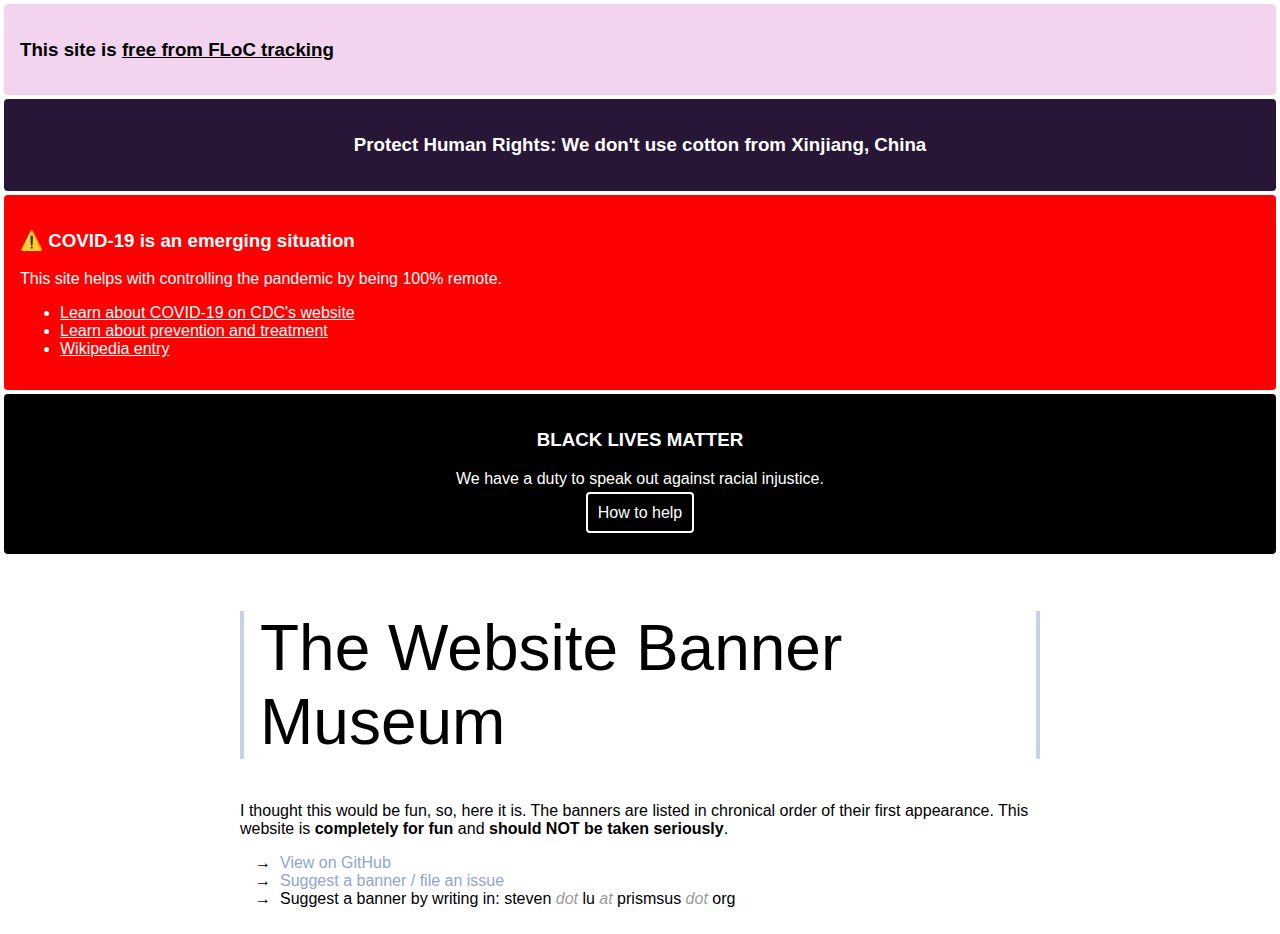
==== index.html @ 42b8867c "First bunch of banners" ====
<!DOCTYPE html>
<html>
	<head>
		<meta charset='utf-8' />
		<meta name='viewport' content='width=device-width; initial-scale=1.0' />
		<title>The Website Banner Museum</title>
		<link rel='stylesheet' href='style.css' />
	</head>
	<body>
		<header>
			<div class='banner random-color-light'>
				<h3>
					This site is
					<a
					href='https://github.blog/changelog/2021-04-27-github-pages-permissions-policy-interest-cohort-header-added-to-all-pages-sites/'
					target='blank_'>
						free from FLoC tracking
					</a>
				</h3>
			</div>
			<div class='banner random-color-dark' style='text-align: center'>
				<h3>Protect Human Rights: We don't use cotton from Xinjiang, China</h3>
			</div>
			<div class='banner' style='color: white; background-color: red'>
				<h3>⚠️ COVID-19 is an emerging situation</h3>
				<p>This site helps with controlling the pandemic by being 100% remote. </p>
				<ul>
					<li><a href='https://cdc.gov/coronavirus' target='blank_'>
						Learn about COVID-19 on CDC's website
					</a></li>
					<li><a href='https://combatcovid.hhs.gov' target='blank_'>
						Learn about prevention and treatment
					</a></li>
					<li><a href='https://en.wikipedia.org/wiki/COVID-19' target='blank_'>
						Wikipedia entry
					</a></li>
				</ul>
			</div>
			<div class='banner' style='color: white; background-color: black; text-align: center'>
				<h3>BLACK LIVES MATTER</h3>
				<p>We have a duty to speak out against racial injustice. </p>
				<p><a class='a-button' href='https://blacklivesmatter.com' target='blank_'>
					How to help
				</a></p>
			</div>
		</header>
		<article>
			<h1>The Website Banner Museum</h1>
			<p>
				I thought this would be fun, so, here it is. The banners are listed in
				chronical order of their first appearance. This website is <b>completely for
				fun</b> and <b>should NOT be taken seriously</b>.
			</p>
			<ul id='ul-info'>
				<li><a
				href='https://github.com/StevenLu2004/site-banner-museum'
				target='blank_'
				>
					View on GitHub
				</a></li>
				<li><a
				href='https://github.com/StevenLu2004/site-banner-museum/issues'
				target='blank_'
				>
					Suggest a banner / file an issue
				</a></li>
				<li>
					Suggest a banner by writing in:
					<span class='email'>
						steven <i>dot</i> lu <i>at</i> prismsus <i>dot</i> org
					</span>
				</li>
			</ul>
		</article>
	</body>
	<script src='script.js'></script>
</html>
---- style.css ----
html {
	font-family: Arial, sans-serif;
	font-size: 16px;
}

body {
	margin: 0px;
}

article {
	margin: auto;
	padding: 10px;
	max-width: 800px;
}

article h1 {
	font-size: 4rem;
	font-weight: 100;
	border-left: 4px solid rgb(200, 210, 230);
	border-right: 4px solid rgb(200, 210, 230);
	padding: 0 16px;
}

article ul#ul-info {
	list-style-type: '→  ';
}

article a {
	color: rgb(145, 165, 205);
	text-decoration: none;
}

div.banner {
	margin: 4px;
	padding: 16px;
	border-radius: 4px;
	background-color: #eee;
}

div.banner a {
	color: inherit;
}

a.a-button {
	padding: 10px;
	border-radius: 4px;
	border: 2px solid;
	text-decoration: none;
}

span.email i {
	opacity: 0.4;
}
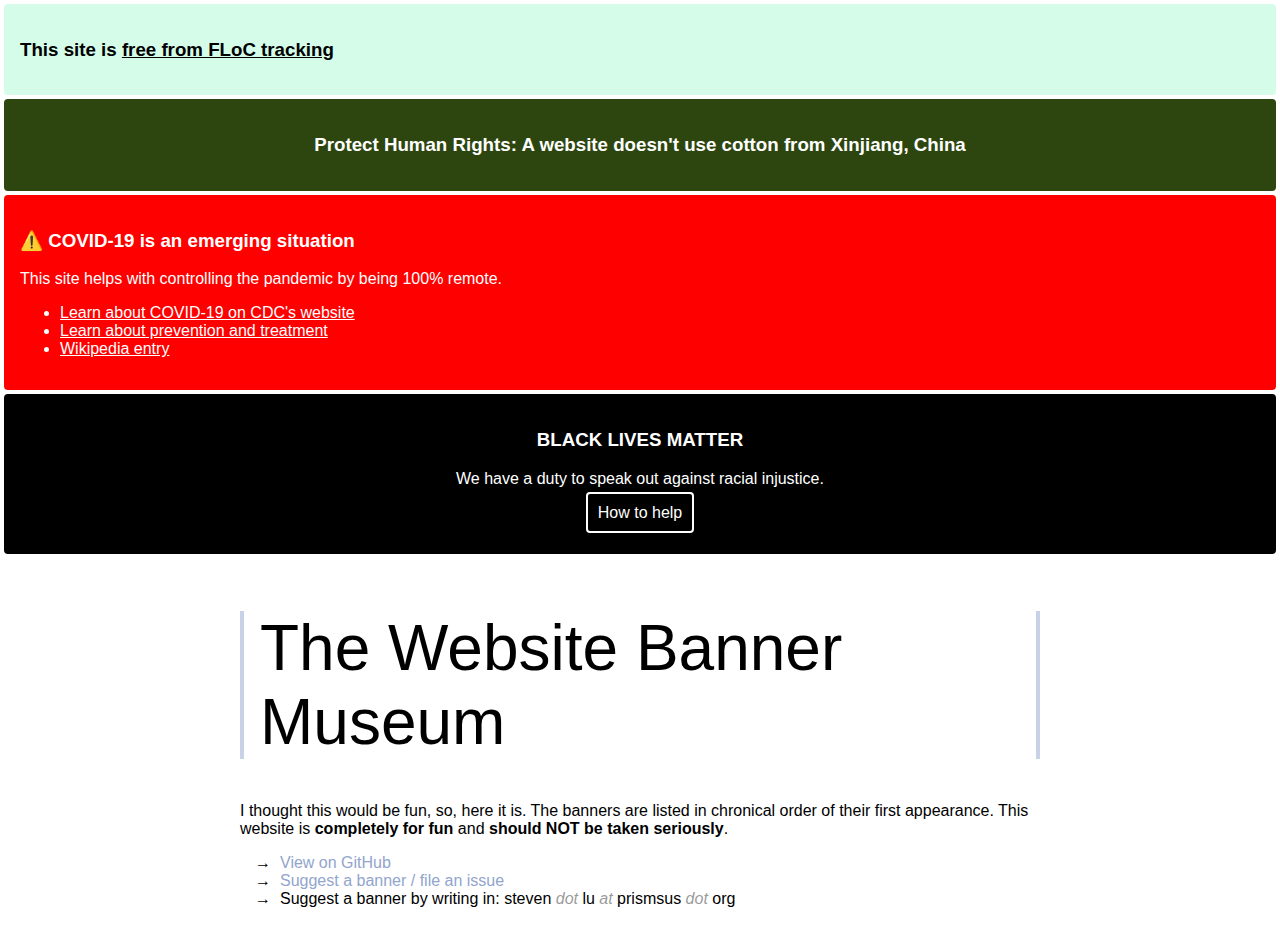
==== commit a5c9700d: "Tinker color and content" ====
--- a/index.html
+++ b/index.html
@@ -19,7 +19,7 @@
 				</h3>
 			</div>
 			<div class='banner random-color-dark' style='text-align: center'>
-				<h3>Protect Human Rights: We don't use cotton from Xinjiang, China</h3>
+				<h3>Protect Human Rights: A website doesn't use cotton from Xinjiang, China</h3>
 			</div>
 			<div class='banner' style='color: white; background-color: red'>
 				<h3>⚠️ COVID-19 is an emerging situation</h3>
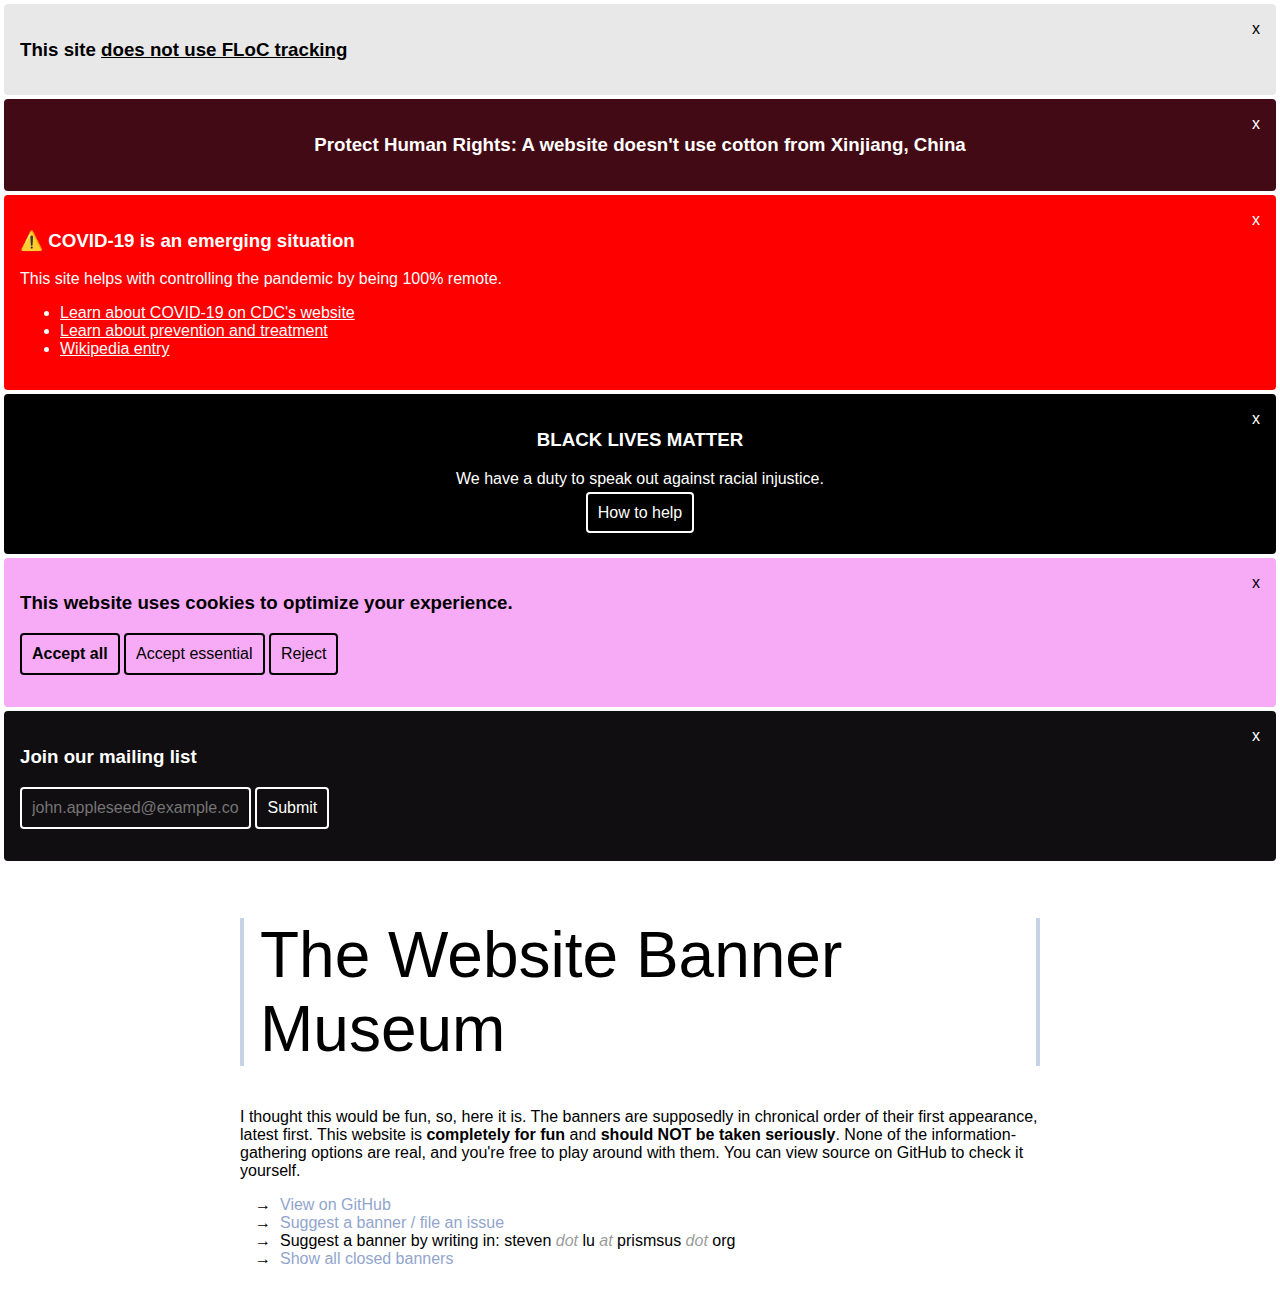
==== commit c3b0bef9: "Add cookies, mailing list, close buttons" ====
--- a/index.html
+++ b/index.html
@@ -10,15 +10,15 @@
 		<header>
 			<div class='banner random-color-light'>
 				<h3>
-					This site is
+					This site
 					<a
 					href='https://github.blog/changelog/2021-04-27-github-pages-permissions-policy-interest-cohort-header-added-to-all-pages-sites/'
 					target='blank_'>
-						free from FLoC tracking
+						does not use FLoC tracking
 					</a>
 				</h3>
 			</div>
-			<div class='banner random-color-dark' style='text-align: center'>
+			<div class='banner random-color-dark center'>
 				<h3>Protect Human Rights: A website doesn't use cotton from Xinjiang, China</h3>
 			</div>
 			<div class='banner' style='color: white; background-color: red'>
@@ -36,20 +36,44 @@
 					</a></li>
 				</ul>
 			</div>
-			<div class='banner' style='color: white; background-color: black; text-align: center'>
+			<div class='banner center' style='color: white; background-color: black'>
 				<h3>BLACK LIVES MATTER</h3>
 				<p>We have a duty to speak out against racial injustice. </p>
 				<p><a class='a-button' href='https://blacklivesmatter.com' target='blank_'>
 					How to help
 				</a></p>
 			</div>
+			<div class='banner random-color-toned'>
+				<h3>This website uses cookies to optimize your experience.</h3>
+				<p>
+					<button onclick="alert('You opted in to 0/0 cookies.')">
+						<b>Accept all</b>
+					</button>
+					<button onclick="alert('You opted in to 0/0 cookies.')">
+						Accept essential
+					</button>
+					<button onclick="alert('You rejected 0/0 cookies.')">
+						Reject
+					</button>
+				</p>
+			</div>
+			<div class='banner random-color-toned'>
+				<h3>Join our mailing list</h3>
+				<p>
+					<input type='text' placeholder='john.appleseed@example.com' id='mailing-list-input' />
+					<button onclick="handleMailingList()">
+						Submit
+					</button>
+				</p>
 		</header>
 		<article>
 			<h1>The Website Banner Museum</h1>
 			<p>
-				I thought this would be fun, so, here it is. The banners are listed in
-				chronical order of their first appearance. This website is <b>completely for
-				fun</b> and <b>should NOT be taken seriously</b>.
+				I thought this would be fun, so, here it is. The banners are supposedly in
+				chronical order of their first appearance, latest first. This website is
+				<b>completely for fun</b> and <b>should NOT be taken seriously</b>. None of
+				the information-gathering options are real, and you're free to play around
+				with them. You can view source on GitHub to check it yourself.
 			</p>
 			<ul id='ul-info'>
 				<li><a
@@ -70,6 +94,9 @@
 						steven <i>dot</i> lu <i>at</i> prismsus <i>dot</i> org
 					</span>
 				</li>
+				<li><a href='javascript:void(0)' onclick="showAllClosedBanners()">
+					Show all closed banners
+				</a></li>
 			</ul>
 		</article>
 	</body>
--- a/style.css
+++ b/style.css
@@ -41,13 +41,34 @@
 	color: inherit;
 }
 
+input[type=text],
+button,
 a.a-button {
 	padding: 10px;
 	border-radius: 4px;
 	border: 2px solid;
 	text-decoration: none;
+	font: inherit;
+	background-color: inherit;
+	color: inherit;
 }
 
 span.email i {
 	opacity: 0.4;
 }
+
+button.button-close {
+	border: none;
+	padding: 0px;
+	float: right;
+}
+button.button-close:before {
+	content: 'x';
+}
+button.button-close+* {
+	clear: both;
+}
+
+.center {
+	text-align: center;
+}
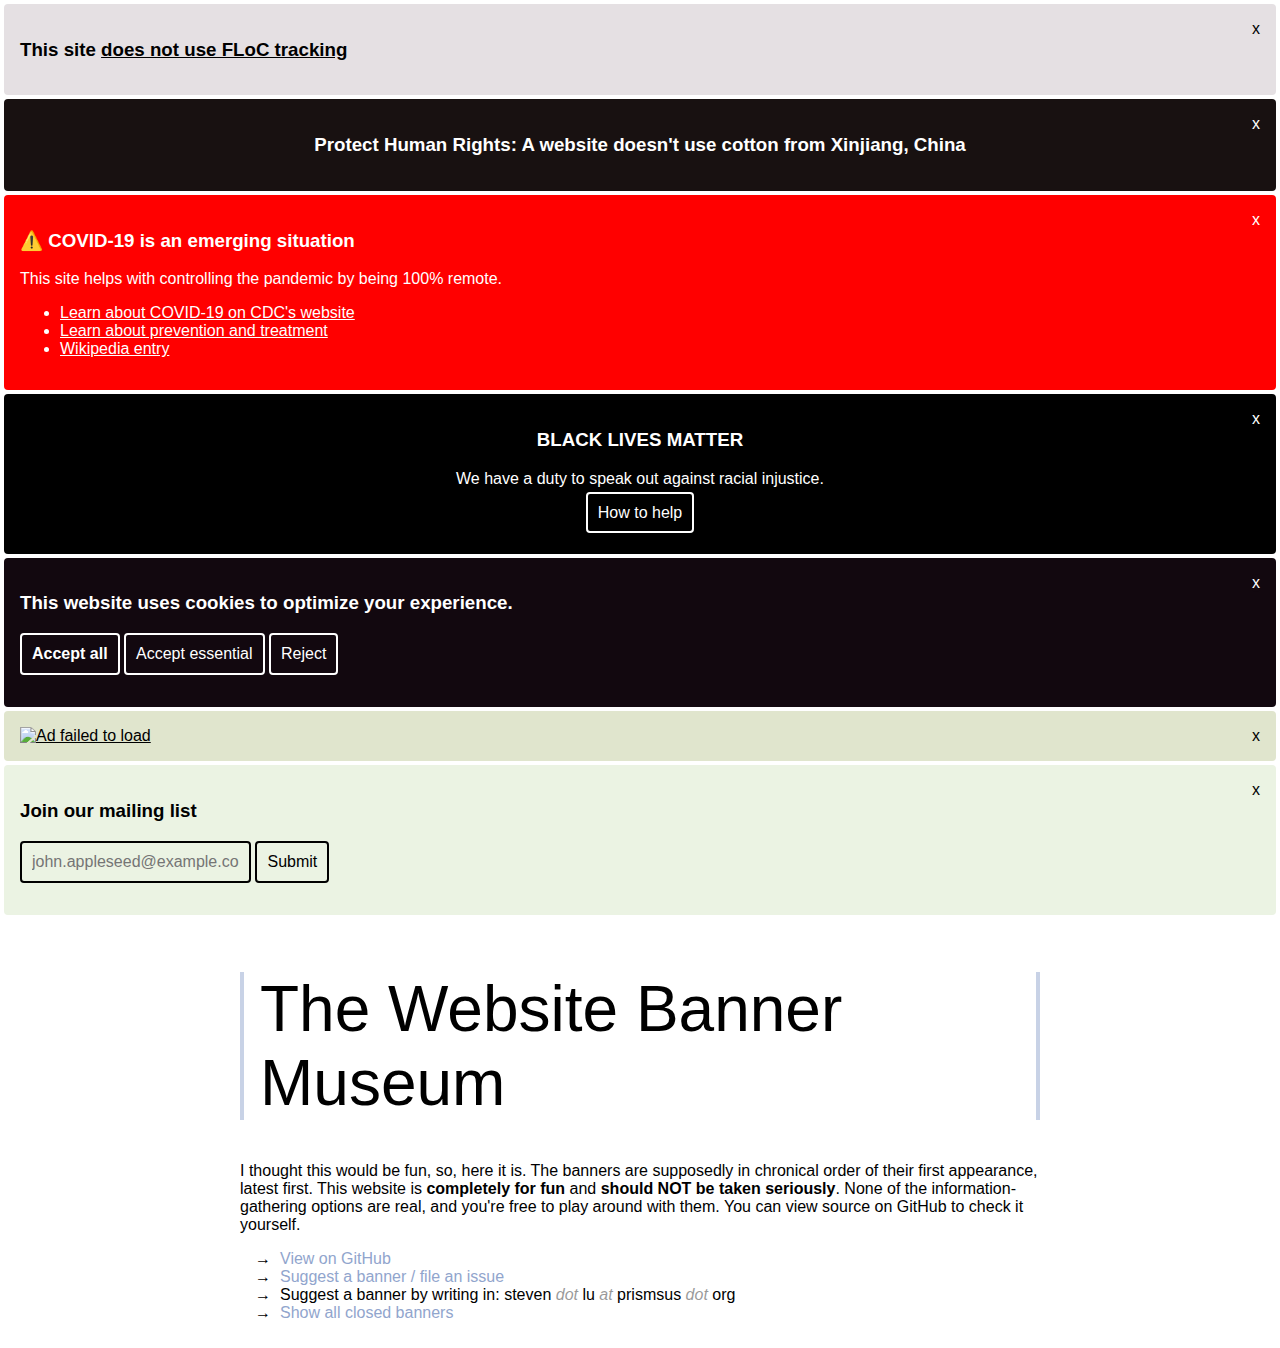
==== commit dc870f7f: "Add an ad" ====
--- a/index.html
+++ b/index.html
@@ -23,7 +23,7 @@
 			</div>
 			<div class='banner' style='color: white; background-color: red'>
 				<h3>⚠️ COVID-19 is an emerging situation</h3>
-				<p>This site helps with controlling the pandemic by being 100% remote. </p>
+				<p>This site helps with controlling the pandemic by being 100% remote.</p>
 				<ul>
 					<li><a href='https://cdc.gov/coronavirus' target='blank_'>
 						Learn about COVID-19 on CDC's website
@@ -38,7 +38,7 @@
 			</div>
 			<div class='banner center' style='color: white; background-color: black'>
 				<h3>BLACK LIVES MATTER</h3>
-				<p>We have a duty to speak out against racial injustice. </p>
+				<p>We have a duty to speak out against racial injustice.</p>
 				<p><a class='a-button' href='https://blacklivesmatter.com' target='blank_'>
 					How to help
 				</a></p>
@@ -57,6 +57,11 @@
 					</button>
 				</p>
 			</div>
+			<div class='banner random-color-light'>
+				<a href='ad_redirect.html' target='blank_'>
+					<img src='ad_redirect.html' alt='Ad failed to load' />
+				</a>
+			</div>
 			<div class='banner random-color-toned'>
 				<h3>Join our mailing list</h3>
 				<p>
@@ -65,6 +70,7 @@
 						Submit
 					</button>
 				</p>
+			</div>
 		</header>
 		<article>
 			<h1>The Website Banner Museum</h1>
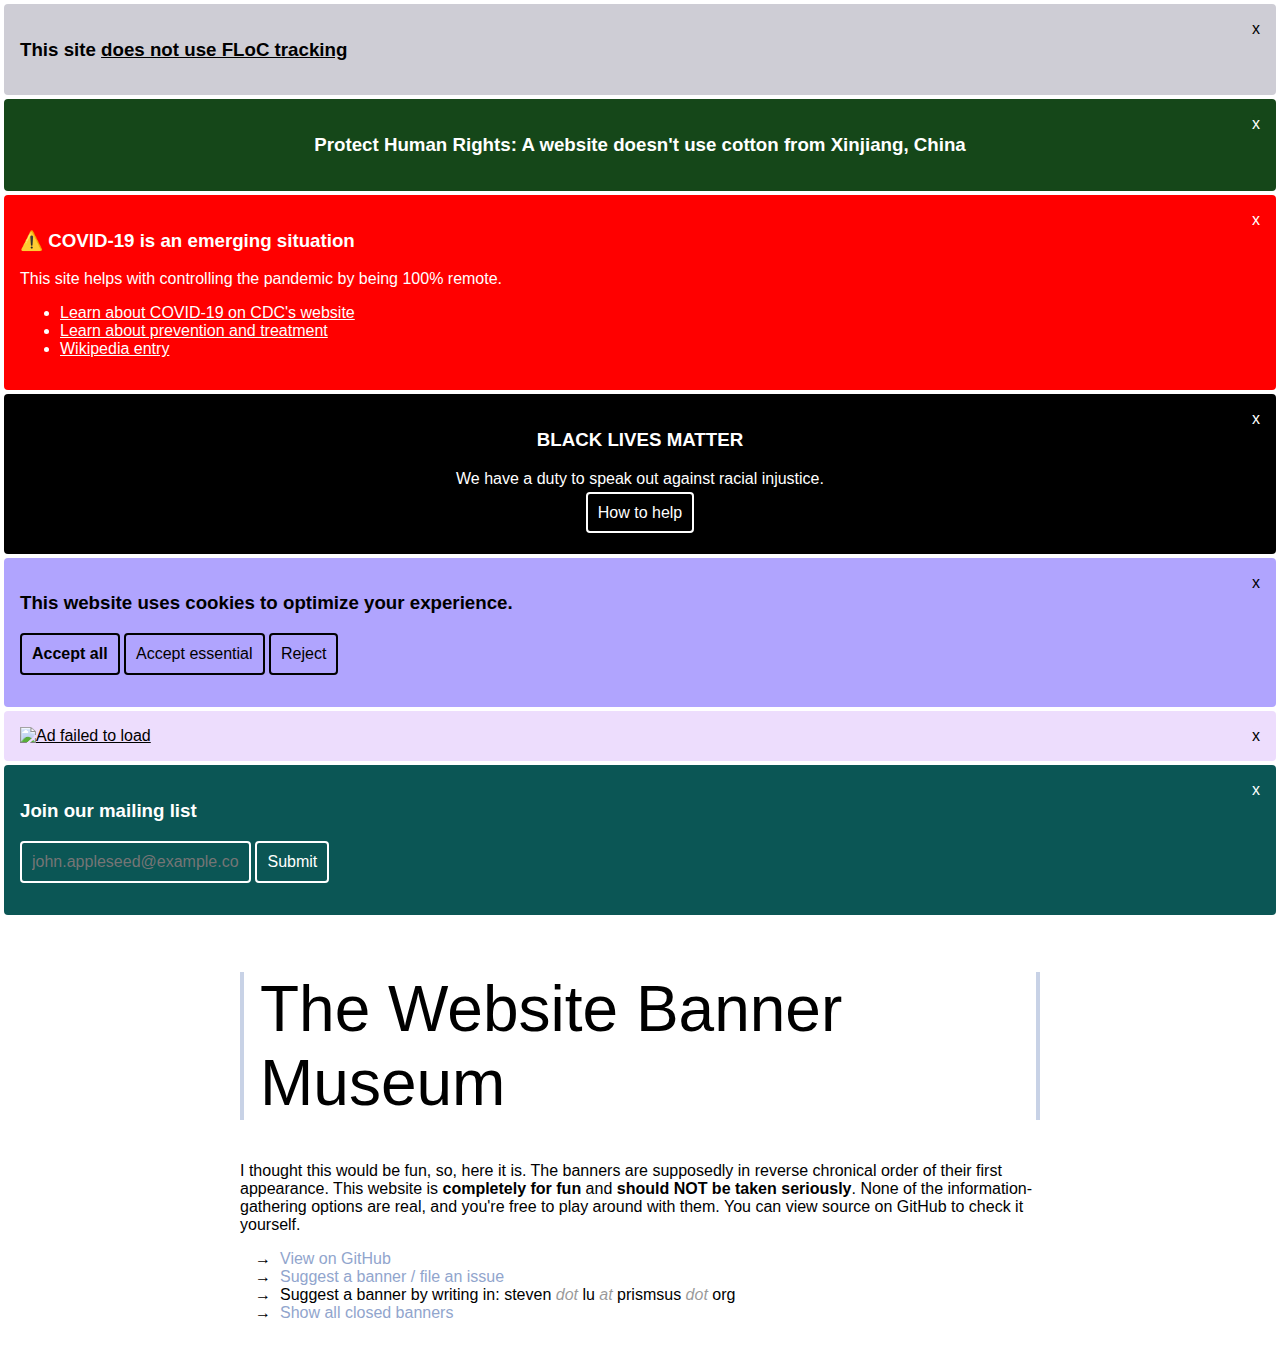
==== commit 6cbc56de: "Improve ad site" ====
--- a/index.html
+++ b/index.html
@@ -76,7 +76,7 @@
 			<h1>The Website Banner Museum</h1>
 			<p>
 				I thought this would be fun, so, here it is. The banners are supposedly in
-				chronical order of their first appearance, latest first. This website is
+				reverse chronical order of their first appearance. This website is
 				<b>completely for fun</b> and <b>should NOT be taken seriously</b>. None of
 				the information-gathering options are real, and you're free to play around
 				with them. You can view source on GitHub to check it yourself.
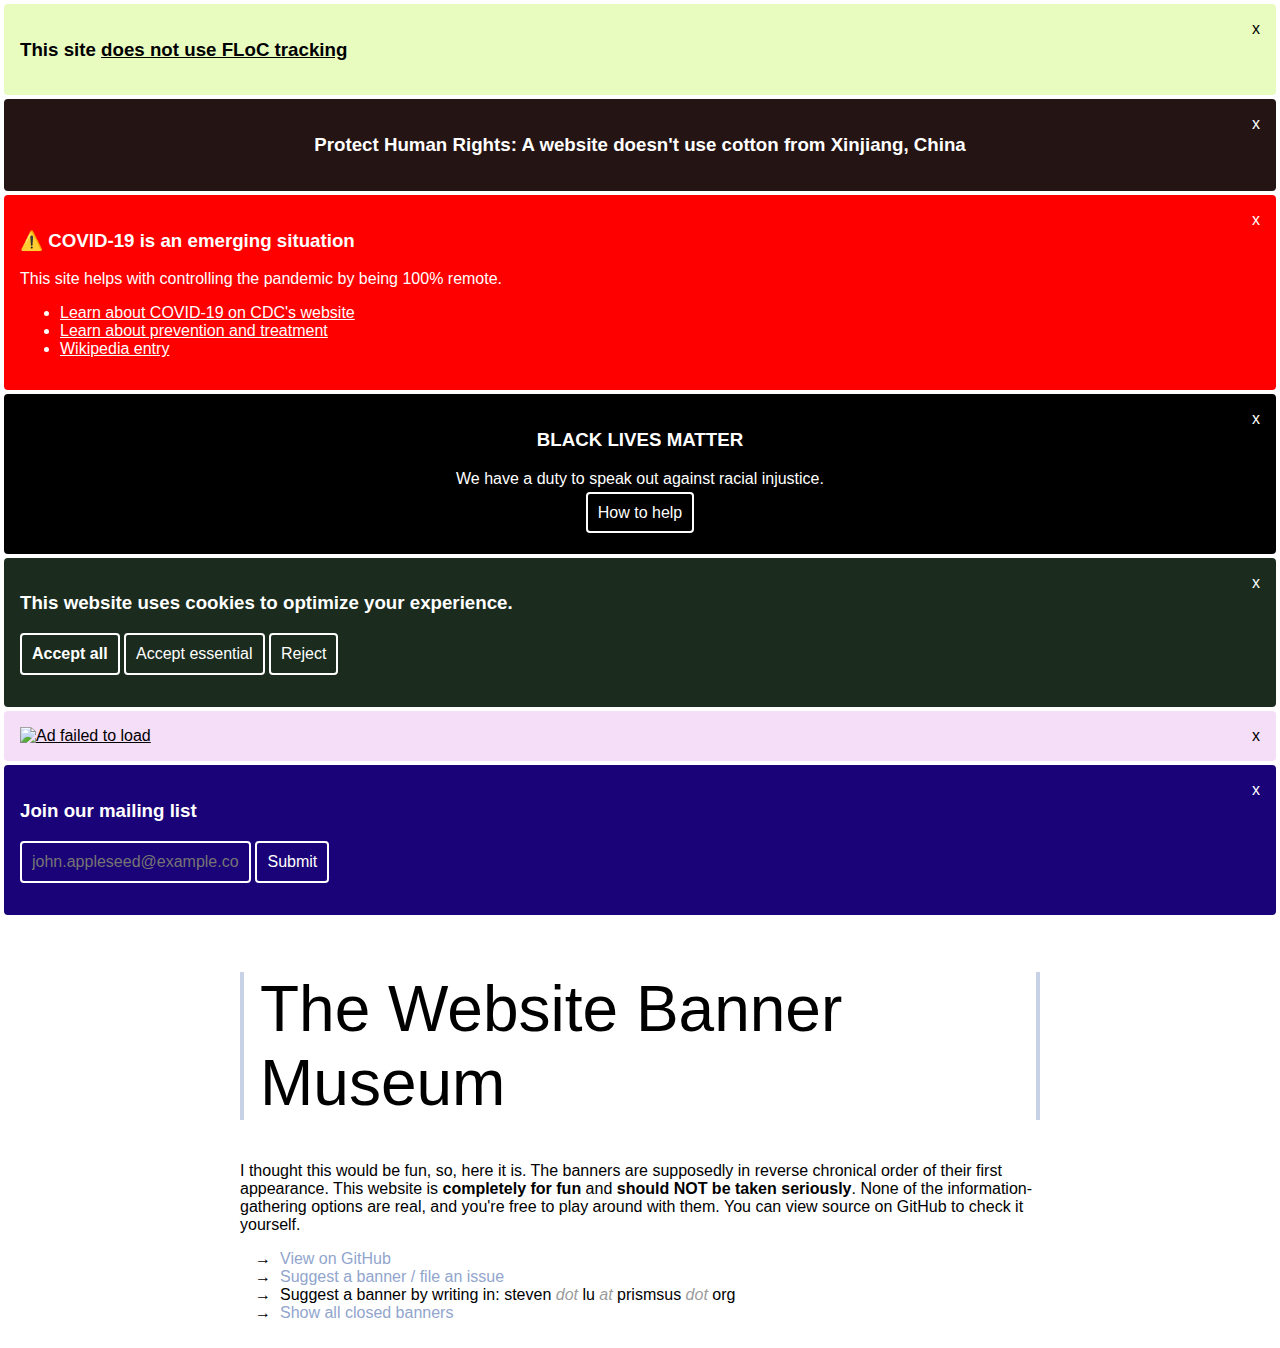
==== commit 2e5d09e0: "Adjust redirection policy" ====
--- a/index.html
+++ b/index.html
@@ -58,7 +58,7 @@
 				</p>
 			</div>
 			<div class='banner random-color-light'>
-				<a href='ad_redirect.html' target='blank_'>
+				<a href='ad_redirect.html'>
 					<img src='ad_redirect.html' alt='Ad failed to load' />
 				</a>
 			</div>
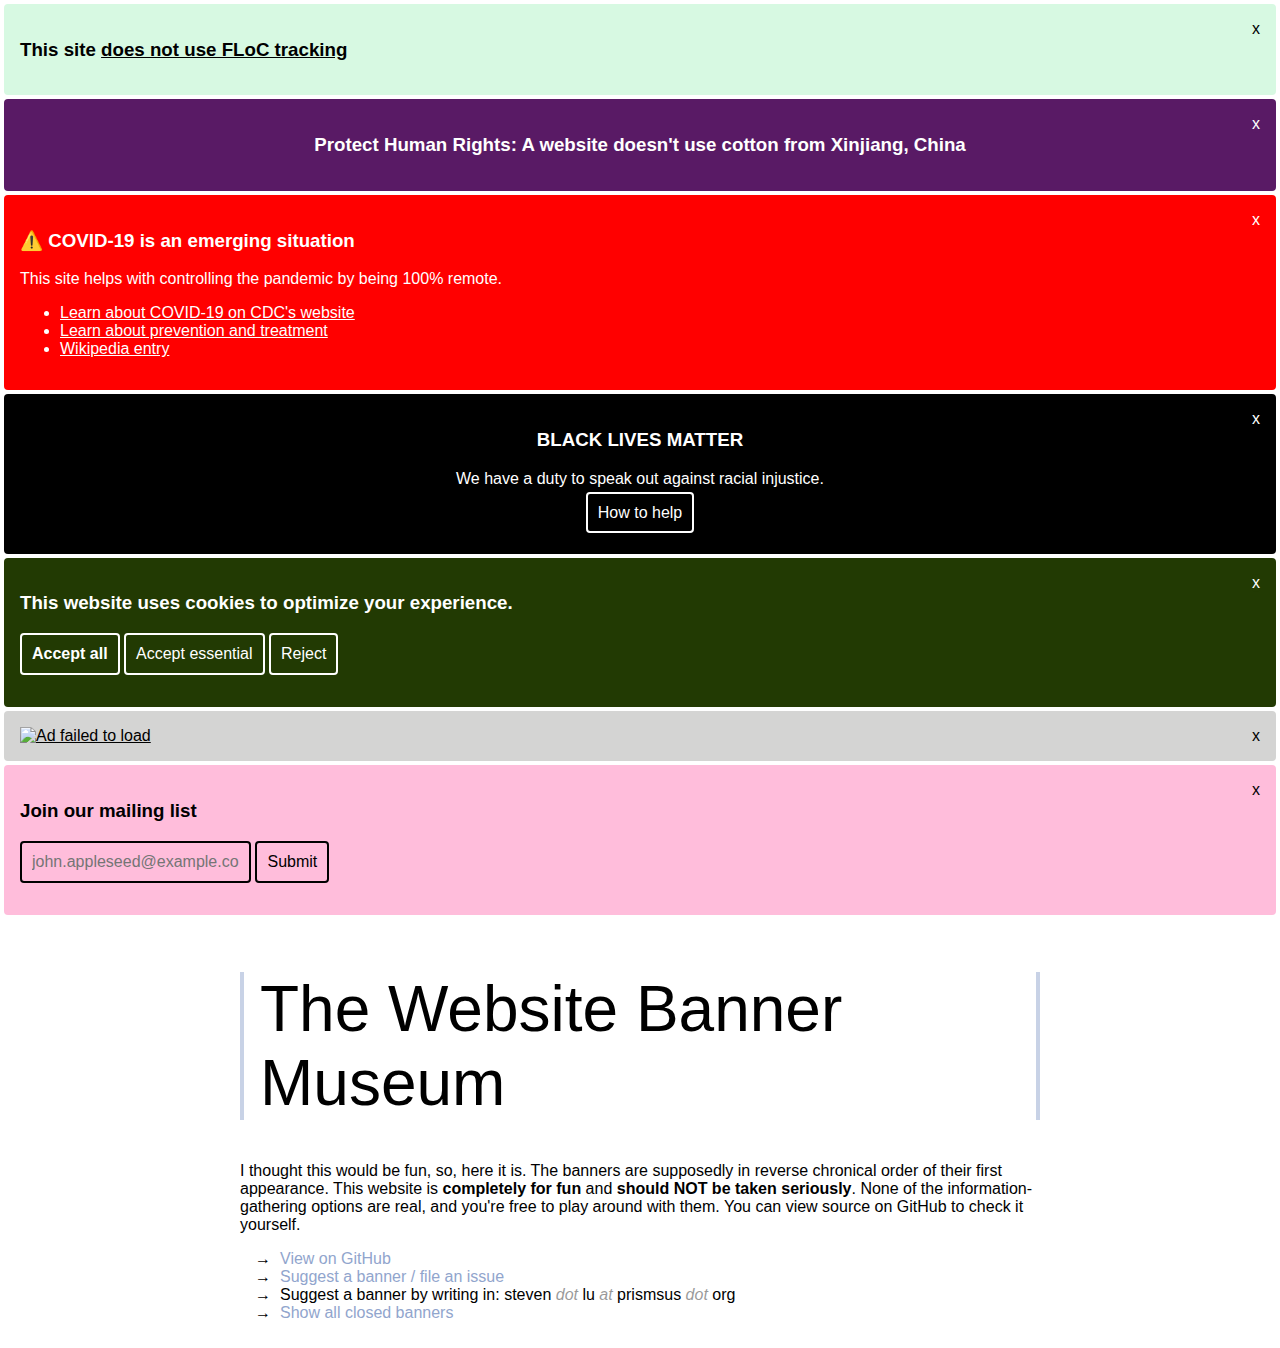
==== commit e11b85a5: "Fix target='_blank'" ====
--- a/index.html
+++ b/index.html
@@ -13,7 +13,7 @@
 					This site
 					<a
 					href='https://github.blog/changelog/2021-04-27-github-pages-permissions-policy-interest-cohort-header-added-to-all-pages-sites/'
-					target='blank_'>
+					target='_blank'>
 						does not use FLoC tracking
 					</a>
 				</h3>
@@ -25,13 +25,13 @@
 				<h3>⚠️ COVID-19 is an emerging situation</h3>
 				<p>This site helps with controlling the pandemic by being 100% remote.</p>
 				<ul>
-					<li><a href='https://cdc.gov/coronavirus' target='blank_'>
+					<li><a href='https://cdc.gov/coronavirus' target='_blank'>
 						Learn about COVID-19 on CDC's website
 					</a></li>
-					<li><a href='https://combatcovid.hhs.gov' target='blank_'>
+					<li><a href='https://combatcovid.hhs.gov' target='_blank'>
 						Learn about prevention and treatment
 					</a></li>
-					<li><a href='https://en.wikipedia.org/wiki/COVID-19' target='blank_'>
+					<li><a href='https://en.wikipedia.org/wiki/COVID-19' target='_blank'>
 						Wikipedia entry
 					</a></li>
 				</ul>
@@ -39,7 +39,7 @@
 			<div class='banner center' style='color: white; background-color: black'>
 				<h3>BLACK LIVES MATTER</h3>
 				<p>We have a duty to speak out against racial injustice.</p>
-				<p><a class='a-button' href='https://blacklivesmatter.com' target='blank_'>
+				<p><a class='a-button' href='https://blacklivesmatter.com' target='_blank'>
 					How to help
 				</a></p>
 			</div>
@@ -84,13 +84,13 @@
 			<ul id='ul-info'>
 				<li><a
 				href='https://github.com/StevenLu2004/site-banner-museum'
-				target='blank_'
+				target='_blank'
 				>
 					View on GitHub
 				</a></li>
 				<li><a
 				href='https://github.com/StevenLu2004/site-banner-museum/issues'
-				target='blank_'
+				target='_blank'
 				>
 					Suggest a banner / file an issue
 				</a></li>
